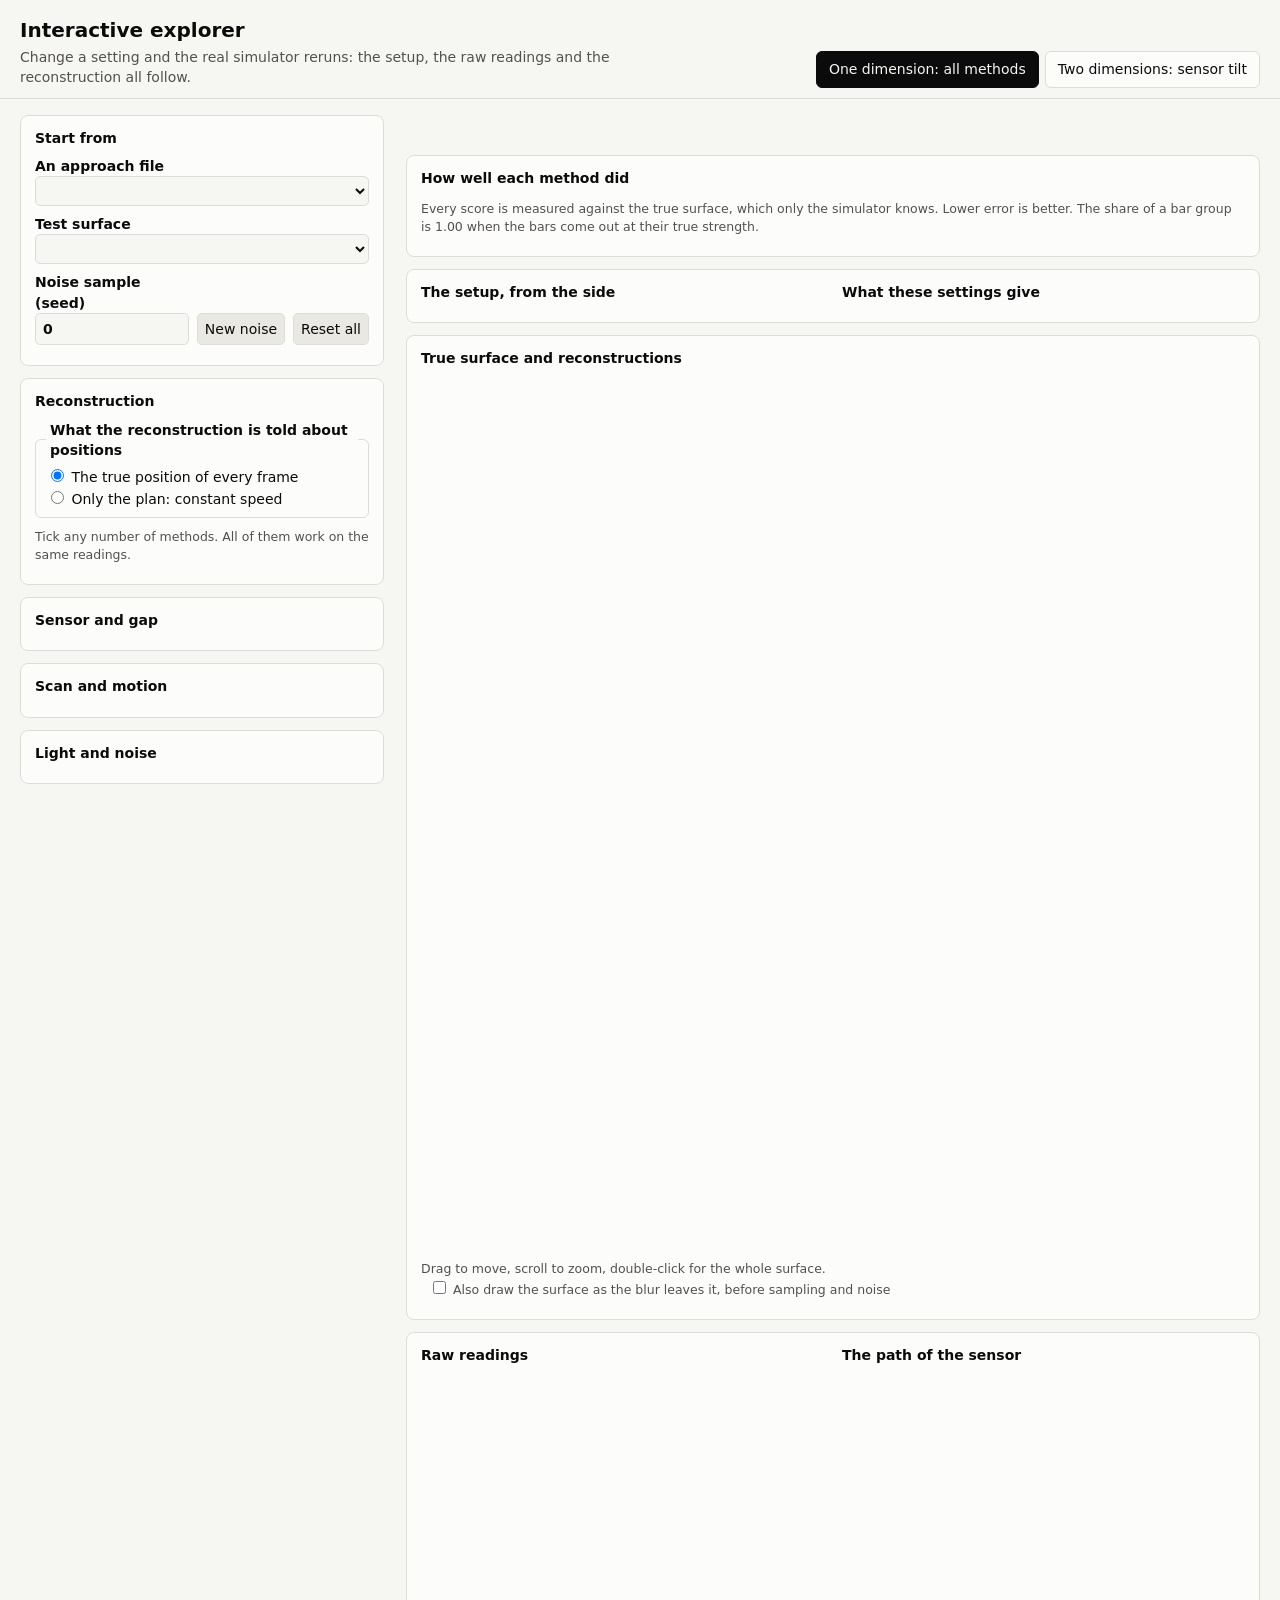
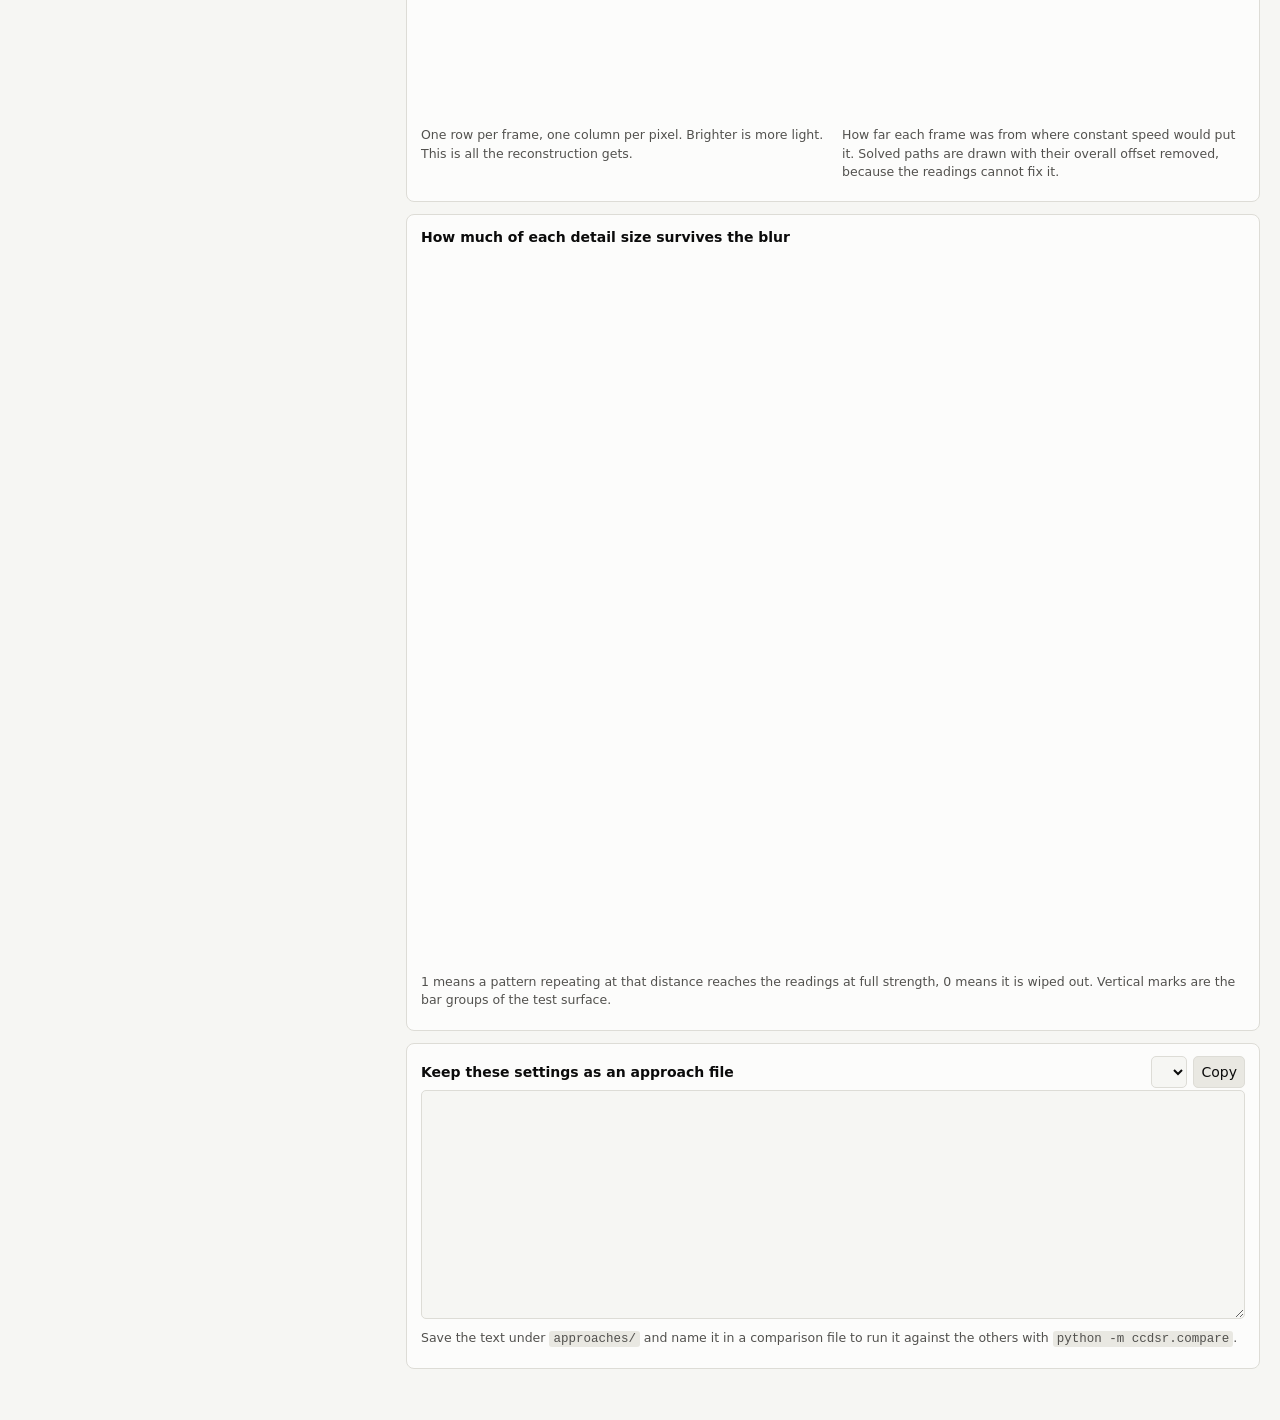
==== ccdsr/gui_static/index.html @ 66d2125e "Interactive explorer: a page that reruns the real simulator on every change python -m ccdsr.gui serv" ====
<!doctype html>
<html lang="en">
<head>
<meta charset="utf-8">
<meta name="viewport" content="width=device-width, initial-scale=1">
<title>Interactive explorer: scanning sensor simulator</title>
<link rel="stylesheet" href="style.css">
</head>
<body>
<header>
  <div>
    <h1>Interactive explorer</h1>
    <p class="sub">Change a setting and the real simulator reruns: the setup, the raw readings and the reconstruction all follow.</p>
  </div>
  <nav role="tablist">
    <button role="tab" id="tab-1d" aria-selected="true">One dimension: all methods</button>
    <button role="tab" id="tab-2d" aria-selected="false">Two dimensions: sensor tilt</button>
  </nav>
</header>

<main id="view-1d">
  <aside class="controls" aria-label="Settings">
    <section>
      <h2>Start from</h2>
      <label class="row">An approach file
        <select id="preset"></select>
      </label>
      <p class="help" id="preset-help"></p>
      <label class="row">Test surface
        <select id="scene"></select>
      </label>
      <div class="row split">
        <label>Noise sample (seed) <input type="number" id="seed" min="0" step="1" value="0"></label>
        <button id="reseed" type="button">New noise</button>
        <button id="reset" type="button">Reset all</button>
      </div>
    </section>
    <section>
      <h2>Reconstruction</h2>
      <fieldset>
        <legend>What the reconstruction is told about positions</legend>
        <label><input type="radio" name="positions" value="known" checked> The true position of every frame</label>
        <label><input type="radio" name="positions" value="unknown"> Only the plan: constant speed</label>
      </fieldset>
      <p class="help">Tick any number of methods. All of them work on the same readings.</p>
      <div id="methods"></div>
    </section>
    <section><h2>Sensor and gap</h2><div id="group-optics"></div></section>
    <section><h2>Scan and motion</h2><div id="group-scan"></div></section>
    <section><h2>Light and noise</h2><div id="group-noise"></div></section>
  </aside>

  <div class="results">
    <div id="status" class="status" role="status"></div>
    <section class="card">
      <h2>How well each method did</h2>
      <div class="scroll"><table id="scores"></table></div>
      <p class="help">Every score is measured against the true surface, which only the simulator knows. Lower error is better. The share of a bar group is 1.00 when the bars come out at their true strength.</p>
    </section>
    <section class="card two">
      <div>
        <h2>The setup, from the side</h2>
        <div id="setup"></div>
      </div>
      <div>
        <h2>What these settings give</h2>
        <table id="facts" class="facts"></table>
      </div>
    </section>
    <section class="card">
      <div class="head">
        <h2>True surface and reconstructions</h2>
        <div class="tools" id="zooms"></div>
      </div>
      <canvas id="plot-surface" height="320"></canvas>
      <p class="help">Drag to move, scroll to zoom, double-click for the whole surface.
        <label class="inline"><input type="checkbox" id="show-seen"> Also draw the surface as the blur leaves it, before sampling and noise</label></p>
    </section>
    <section class="card two">
      <div>
        <h2>Raw readings</h2>
        <canvas id="plot-readings" height="260"></canvas>
        <p class="help">One row per frame, one column per pixel. Brighter is more light. This is all the reconstruction gets.</p>
      </div>
      <div>
        <h2>The path of the sensor</h2>
        <canvas id="plot-path" height="260"></canvas>
        <p class="help">How far each frame was from where constant speed would put it. Solved paths are drawn with their overall offset removed, because the readings cannot fix it.</p>
      </div>
    </section>
    <section class="card">
      <h2>How much of each detail size survives the blur</h2>
      <canvas id="plot-blur" height="260"></canvas>
      <p class="help">1 means a pattern repeating at that distance reaches the readings at full strength, 0 means it is wiped out. Vertical marks are the bar groups of the test surface.</p>
    </section>
    <section class="card">
      <div class="head">
        <h2>Keep these settings as an approach file</h2>
        <div class="tools"><select id="file-method"></select><button id="copy" type="button">Copy</button></div>
      </div>
      <textarea id="file" readonly rows="12" spellcheck="false"></textarea>
      <p class="help">Save the text under <code>approaches/</code> and name it in a comparison file to run it against the others with <code>python -m ccdsr.compare</code>.</p>
    </section>
  </div>
</main>

<main id="view-2d" hidden>
  <aside class="controls" aria-label="Settings in two dimensions">
    <section>
      <h2>Two dimensions</h2>
      <p class="help">A small square sensor is scanned over a picture of line groups. The top row of groups varies along the scan, the bottom row across it. Without tilt every row of pixels retraces the same lines, and detail across the scan is lost.</p>
      <label class="row">Method <select id="method-2d"></select></label>
      <div class="row split">
        <label>Noise sample (seed) <input type="number" id="seed-2d" min="0" step="1" value="0"></label>
        <button id="reset-2d" type="button">Reset all</button>
      </div>
    </section>
    <section><h2>Settings</h2><div id="group-2d"></div></section>
  </aside>
  <div class="results">
    <div id="status-2d" class="status" role="status"></div>
    <section class="card two">
      <div>
        <h2>The sensor from above</h2>
        <div id="footprint"></div>
      </div>
      <div>
        <h2>How well it did</h2>
        <table id="facts-2d" class="facts"></table>
        <div class="scroll"><table id="groups-2d"></table></div>
      </div>
    </section>
    <section class="card">
      <h2>True picture</h2>
      <canvas id="img-truth" class="img"></canvas>
      <h2>Reconstruction</h2>
      <canvas id="img-estimate" class="img"></canvas>
      <p class="help">Both pictures are 35.8 µm wide and 17.9 µm high and use the same grey scale. The scan runs left to right.</p>
    </section>
    <section class="card">
      <h2>One raw frame</h2>
      <canvas id="img-frame" class="img small"></canvas>
      <p class="help">What the sensor recorded half way through the scan, one square per pixel.</p>
    </section>
  </div>
</main>
<script src="app.js"></script>
</body>
</html>
---- ccdsr/gui_static/style.css ----
:root {
  --bg: #f6f6f3; --panel: #fcfcfb; --line: #dddcd6; --fg: #0b0b0b; --fg2: #52514e; --accent: #2a78d6;
  --grid: #e6e5df; --pill: #e9e8e2; --bad: #b3261e; --badbg: #fbe9e7;
  --m0: #2a78d6; --m1: #eb6834; --m2: #1baf7a; --m3: #8a5cd6; --m4: #d6457f; --m5: #a47a00;
  --c-gap: #2a78d6; --c-pixel: #eb6834; --c-motion: #1baf7a;
  --font: "Inter", "Segoe UI", system-ui, sans-serif;
  --mono: "IBM Plex Mono", ui-monospace, "SF Mono", Menlo, Consolas, monospace;
}
@media (prefers-color-scheme: dark) {
  :root {
    --bg: #121211; --panel: #1a1a19; --line: #34332f; --fg: #f0efec; --fg2: #c3c2b7; --accent: #5b9df0;
    --grid: #2a2a27; --pill: #2c2b28; --bad: #ff8a80; --badbg: #3a1c1a;
    --m0: #5b9df0; --m1: #f08a5d; --m2: #3fcf9a; --m3: #a98bea; --m4: #ec6fa0; --m5: #d6ad2f;
    --c-gap: #5b9df0; --c-pixel: #f08a5d; --c-motion: #3fcf9a;
    color-scheme: dark;
  }
}
* { box-sizing: border-box; }
body { margin: 0; background: var(--bg); color: var(--fg); font: 14px/1.45 var(--font); }
header { display: flex; flex-wrap: wrap; gap: 12px 24px; align-items: end; justify-content: space-between;
  padding: 16px 20px 10px; border-bottom: 1px solid var(--line); }
h1 { margin: 0; font-size: 20px; }
h2 { margin: 0 0 8px; font-size: 14px; font-weight: 650; }
.sub { margin: 2px 0 0; color: var(--fg2); max-width: 70ch; }
nav { display: flex; gap: 6px; flex-wrap: wrap; }
nav button { border: 1px solid var(--line); background: var(--panel); color: var(--fg); padding: 7px 12px;
  border-radius: 6px; font: inherit; cursor: pointer; }
nav button[aria-selected="true"] { background: var(--fg); color: var(--bg); border-color: var(--fg); }
main { display: grid; grid-template-columns: 370px minmax(0, 1fr); gap: 16px; padding: 16px 20px 40px;
  max-width: 1500px; margin: 0 auto; }
main[hidden] { display: none; }
.controls { position: sticky; top: 0; align-self: start; max-height: 100vh; overflow-y: auto; padding-right: 6px; }
.controls section, .card { background: var(--panel); border: 1px solid var(--line); border-radius: 8px;
  padding: 12px 14px; margin-bottom: 12px; }
.results { min-width: 0; }
.card.two { display: grid; grid-template-columns: repeat(auto-fit, minmax(300px, 1fr)); gap: 18px; }
.card.two > div { min-width: 0; }
.head { display: flex; justify-content: space-between; align-items: baseline; gap: 10px; flex-wrap: wrap; }
.tools { display: flex; gap: 6px; flex-wrap: wrap; }
.help { color: var(--fg2); font-size: 12.5px; margin: 4px 0 8px; }
.row { display: block; margin: 0 0 8px; font-weight: 550; }
.row.split { display: flex; gap: 8px; align-items: end; font-weight: 400; }
.row.split label { flex: 1; font-weight: 550; }
select, input[type="number"], input[type="text"], textarea, button {
  font: inherit; color: var(--fg); background: var(--bg); border: 1px solid var(--line); border-radius: 5px;
  padding: 5px 7px; }
select, .row input, textarea { width: 100%; }
button { cursor: pointer; background: var(--pill); white-space: nowrap; }
button:hover { border-color: var(--fg2); }
button.on { background: var(--fg); color: var(--bg); border-color: var(--fg); }
:focus-visible { outline: 2px solid var(--accent); outline-offset: 1px; }
.ctl { margin: 0 0 12px; }
.ctl .top { display: flex; justify-content: space-between; align-items: baseline; gap: 8px; }
.ctl .name { font-weight: 550; }
.ctl .val { display: flex; align-items: baseline; gap: 5px; color: var(--fg2); font-size: 12.5px; white-space: nowrap; }
.ctl .val input { width: 86px; text-align: right; font-family: var(--mono); font-size: 12.5px; padding: 2px 5px; }
.ctl input[type="range"] { width: 100%; margin: 4px 0 0; accent-color: var(--accent); }
.ctl input[type="text"] { width: 100%; font-family: var(--mono); }
.ctl .help { margin: 2px 0 0; }
.ctl.off { opacity: 0.5; }
fieldset { border: 1px solid var(--line); border-radius: 6px; margin: 0 0 10px; padding: 6px 10px 8px; }
fieldset label, .inline { display: block; }
.inline { display: inline-block; margin-left: 8px; }
legend { font-weight: 550; padding: 0 4px; }
.method { border-top: 1px solid var(--line); padding: 7px 0; }
.method > label { display: flex; align-items: center; gap: 7px; font-weight: 550; }
.chip { display: inline-block; width: 12px; height: 12px; border-radius: 3px; flex: none; }
.method .opts { display: grid; grid-template-columns: 1fr 96px; gap: 4px 8px; margin: 6px 0 0 26px; font-size: 12.5px;
  color: var(--fg2); align-items: center; }
.method .opts input { width: 100%; font-family: var(--mono); font-size: 12.5px; padding: 2px 5px; text-align: right; }
.method .note { margin: 2px 0 0 26px; font-size: 12.5px; color: var(--fg2); }
.status { min-height: 30px; padding: 5px 10px; margin-bottom: 10px; border-radius: 6px; color: var(--fg2);
  font-size: 12.5px; border: 1px solid transparent; }
.status.bad { color: var(--bad); background: var(--badbg); border-color: var(--bad); font-size: 14px; }
table { border-collapse: collapse; width: 100%; font-size: 13px; }
th, td { padding: 5px 8px; border-bottom: 1px solid var(--line); text-align: right; vertical-align: top; }
th { color: var(--fg2); font-weight: 550; font-size: 12.5px; }
th:first-child, td:first-child { text-align: left; }
td.num, .facts td:last-child { font-family: var(--mono); font-variant-numeric: tabular-nums; white-space: nowrap; }
td.err { color: var(--bad); text-align: left; }
td.best { font-weight: 700; }
.facts td:first-child { color: var(--fg2); }
.scroll { overflow-x: auto; }
canvas { display: block; width: 100%; touch-action: none; }
canvas.img { image-rendering: pixelated; border: 1px solid var(--line); margin-bottom: 12px; height: auto; }
canvas.img.small { width: 220px; }
#plot-surface { cursor: grab; }
textarea { font-family: var(--mono); font-size: 12.5px; resize: vertical; }
svg { display: block; width: 100%; height: auto; }
svg text { fill: var(--fg2); font: 11.5px var(--font); }
code { font-family: var(--mono); font-size: 12.5px; background: var(--pill); padding: 1px 4px; border-radius: 3px; }
@media (max-width: 900px) {
  main { grid-template-columns: 1fr; padding: 12px 16px 32px; }
  .controls { position: static; max-height: none; }
}
.tools select { width: auto; }
[hidden] { display: none !important; }
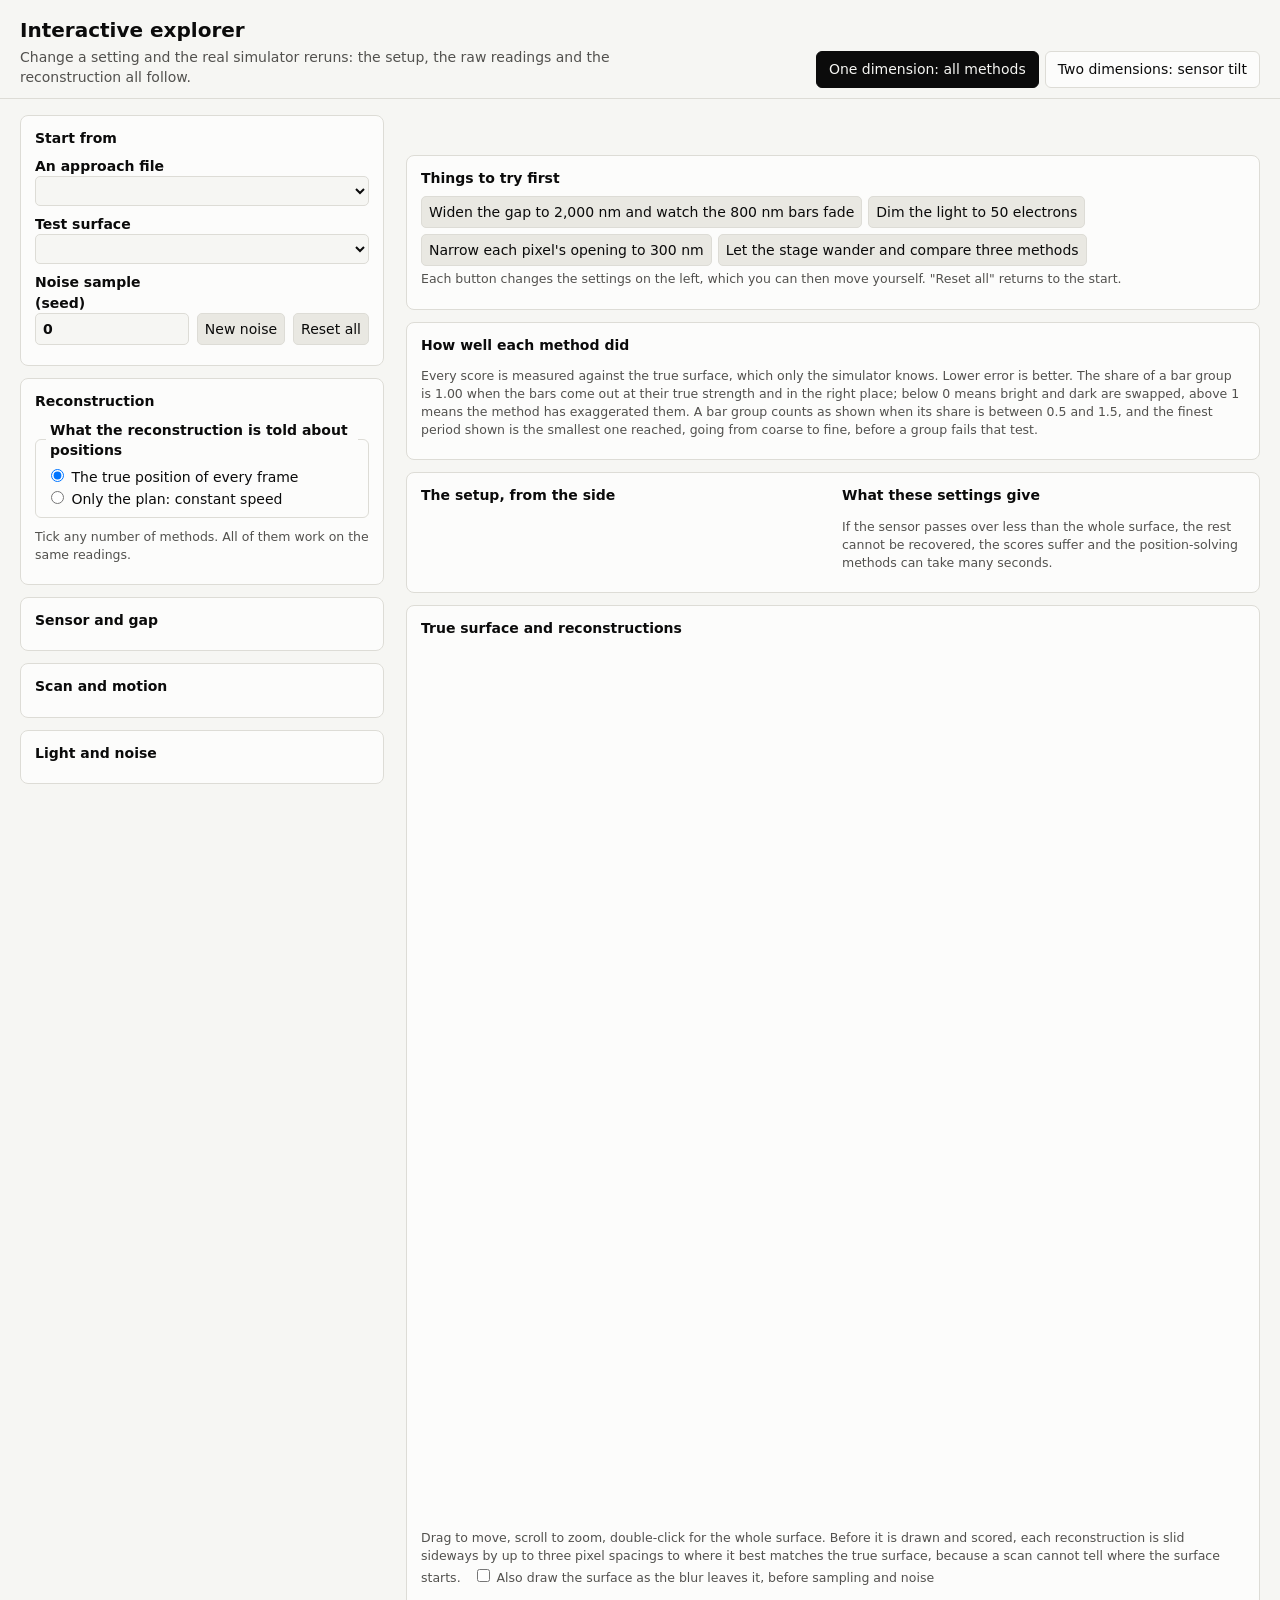
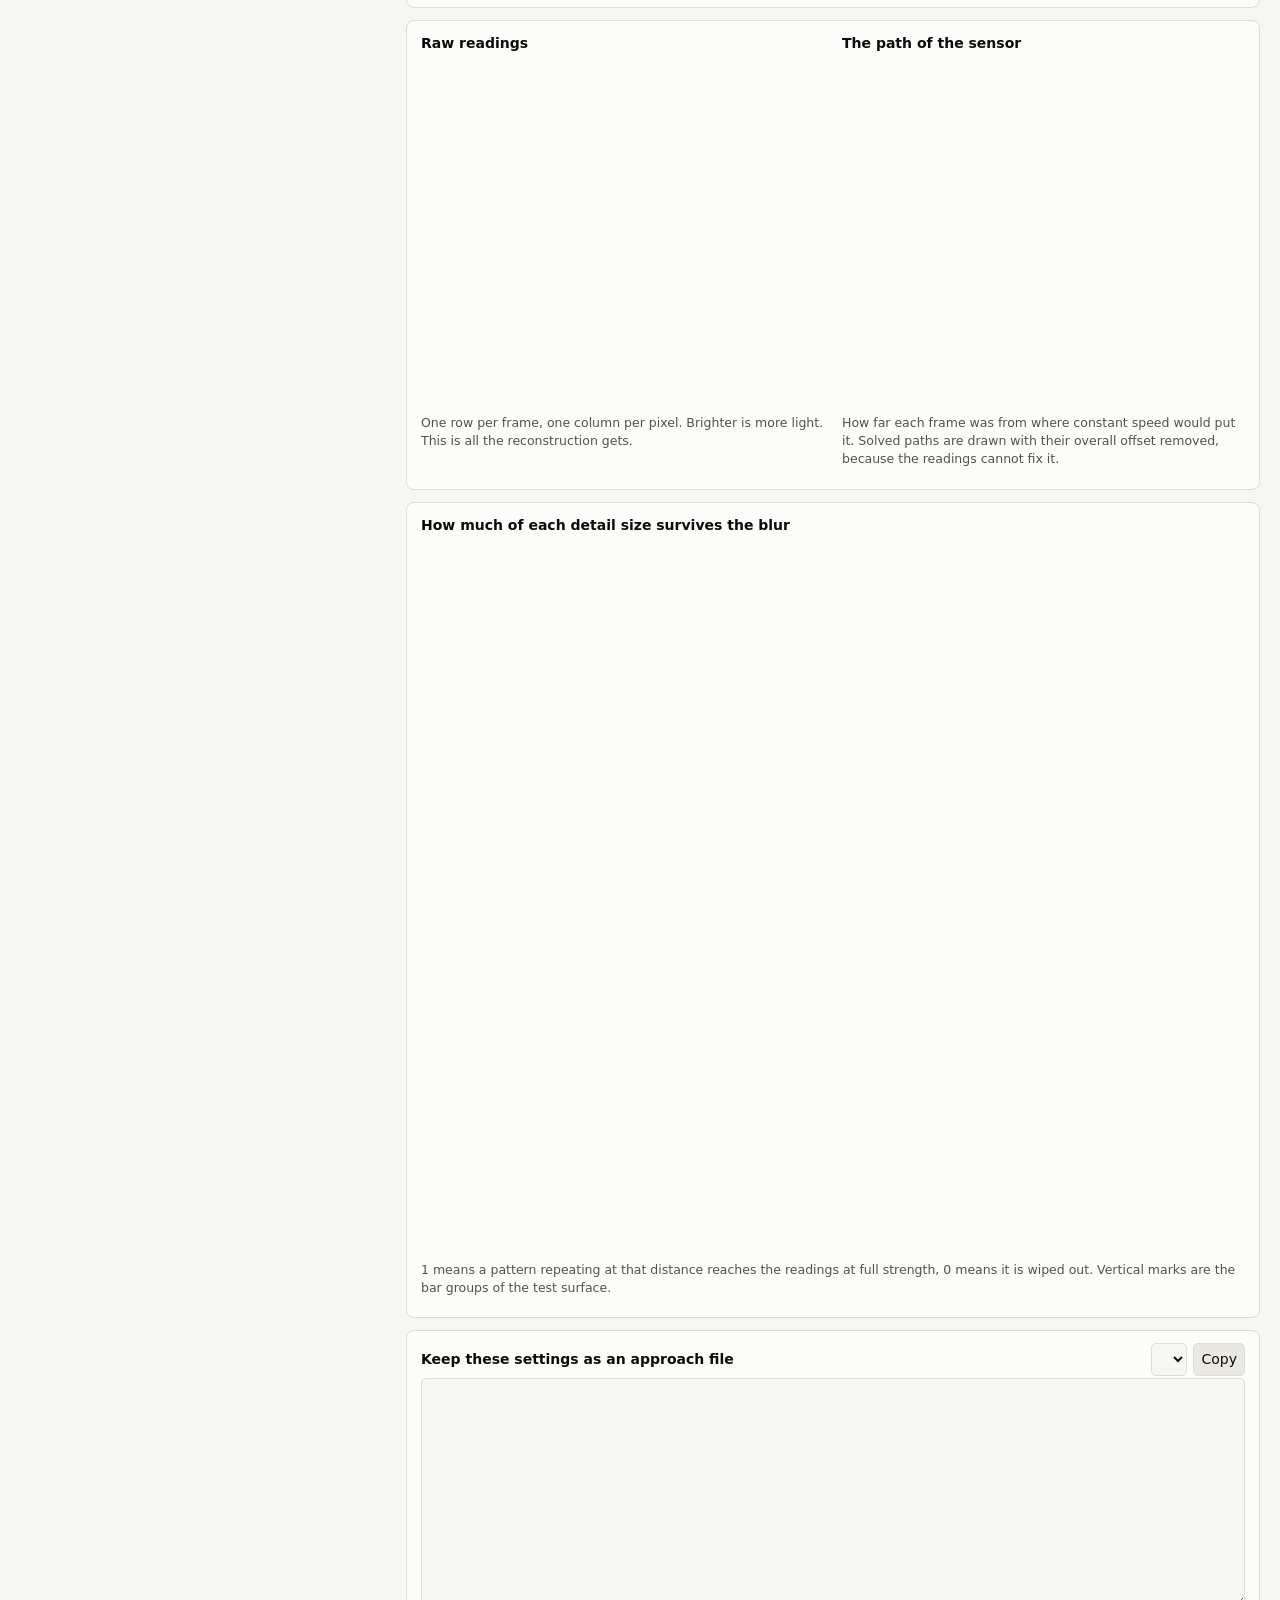
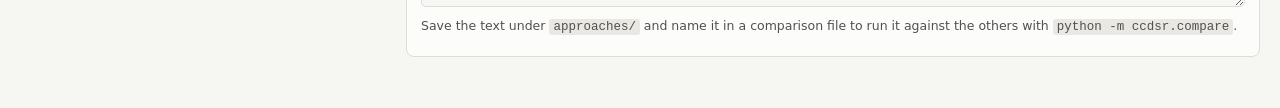
==== commit 7ceb1a65: "Fix findings of the interactive explorer review Real sample spacing shown, unscanned parts of the 2D" ====
--- a/ccdsr/gui_static/index.html
+++ b/ccdsr/gui_static/index.html
@@ -29,6 +29,7 @@
       <label class="row">Test surface
         <select id="scene"></select>
       </label>
+      <p class="help" id="scene-help"></p>
       <div class="row split">
         <label>Noise sample (seed) <input type="number" id="seed" min="0" step="1" value="0"></label>
         <button id="reseed" type="button">New noise</button>
@@ -53,9 +54,19 @@
   <div class="results">
     <div id="status" class="status" role="status"></div>
     <section class="card">
+      <h2>Things to try first</h2>
+      <div class="tools" id="tries">
+        <button type="button" data-set='{"optics.gap_nm": 2000, "zoom": 800}'>Widen the gap to 2,000 nm and watch the 800 nm bars fade</button>
+        <button type="button" data-set='{"noise.full_e": 50, "zoom": 1200}'>Dim the light to 50 electrons</button>
+        <button type="button" data-set='{"optics.aperture_nm": 300, "zoom": 480}'>Narrow each pixel's opening to 300 nm</button>
+        <button type="button" data-set='{"scan.wander_px": 1, "positions": "unknown", "methods": ["least_squares", "least_squares_positions", "two_materials_positions"], "zoom": 800}'>Let the stage wander and compare three methods</button>
+      </div>
+      <p class="help">Each button changes the settings on the left, which you can then move yourself. "Reset all" returns to the start.</p>
+    </section>
+    <section class="card">
       <h2>How well each method did</h2>
       <div class="scroll"><table id="scores"></table></div>
-      <p class="help">Every score is measured against the true surface, which only the simulator knows. Lower error is better. The share of a bar group is 1.00 when the bars come out at their true strength.</p>
+      <p class="help">Every score is measured against the true surface, which only the simulator knows. Lower error is better. The share of a bar group is 1.00 when the bars come out at their true strength and in the right place; below 0 means bright and dark are swapped, above 1 means the method has exaggerated them. A bar group counts as shown when its share is between 0.5 and 1.5, and the finest period shown is the smallest one reached, going from coarse to fine, before a group fails that test.</p>
     </section>
     <section class="card two">
       <div>
@@ -65,6 +76,7 @@
       <div>
         <h2>What these settings give</h2>
         <table id="facts" class="facts"></table>
+        <p class="help">If the sensor passes over less than the whole surface, the rest cannot be recovered, the scores suffer and the position-solving methods can take many seconds.</p>
       </div>
     </section>
     <section class="card">
@@ -73,7 +85,7 @@
         <div class="tools" id="zooms"></div>
       </div>
       <canvas id="plot-surface" height="320"></canvas>
-      <p class="help">Drag to move, scroll to zoom, double-click for the whole surface.
+      <p class="help">Drag to move, scroll to zoom, double-click for the whole surface. Before it is drawn and scored, each reconstruction is slid sideways by up to three pixel spacings to where it best matches the true surface, because a scan cannot tell where the surface starts.
         <label class="inline"><input type="checkbox" id="show-seen"> Also draw the surface as the blur leaves it, before sampling and noise</label></p>
     </section>
     <section class="card two">
@@ -108,7 +120,7 @@
   <aside class="controls" aria-label="Settings in two dimensions">
     <section>
       <h2>Two dimensions</h2>
-      <p class="help">A small square sensor is scanned over a picture of line groups. The top row of groups varies along the scan, the bottom row across it. Without tilt every row of pixels retraces the same lines, and detail across the scan is lost.</p>
+      <p class="help">A small square sensor is scanned over a picture of line groups. The top row of groups varies along the scan, the bottom row across it. Without tilt every row of pixels retraces the same lines, and detail across the scan is lost. On this tab the reconstruction is told the exact position of every frame.</p>
       <label class="row">Method <select id="method-2d"></select></label>
       <div class="row split">
         <label>Noise sample (seed) <input type="number" id="seed-2d" min="0" step="1" value="0"></label>
@@ -127,6 +139,7 @@
       <div>
         <h2>How well it did</h2>
         <table id="facts-2d" class="facts"></table>
+        <p class="help" id="note-2d"></p>
         <div class="scroll"><table id="groups-2d"></table></div>
       </div>
     </section>
@@ -135,7 +148,7 @@
       <canvas id="img-truth" class="img"></canvas>
       <h2>Reconstruction</h2>
       <canvas id="img-estimate" class="img"></canvas>
-      <p class="help">Both pictures are 35.8 µm wide and 17.9 µm high and use the same grey scale. The scan runs left to right.</p>
+      <p class="help">Both pictures are 35.8 µm wide and 17.9 µm high and use the same grey scale. The scan runs left to right. Blue marks parts that no pixel passed over; they are left out of the scores.</p>
     </section>
     <section class="card">
       <h2>One raw frame</h2>
--- a/ccdsr/gui_static/style.css
+++ b/ccdsr/gui_static/style.css
@@ -95,3 +95,7 @@
 }
 .tools select { width: auto; }
 [hidden] { display: none !important; }
+details { margin: 4px 0 0 26px; font-size: 12.5px; color: var(--fg2); }
+details .opts { margin-left: 0; }
+summary { cursor: pointer; }
+#tries button { white-space: normal; text-align: left; }
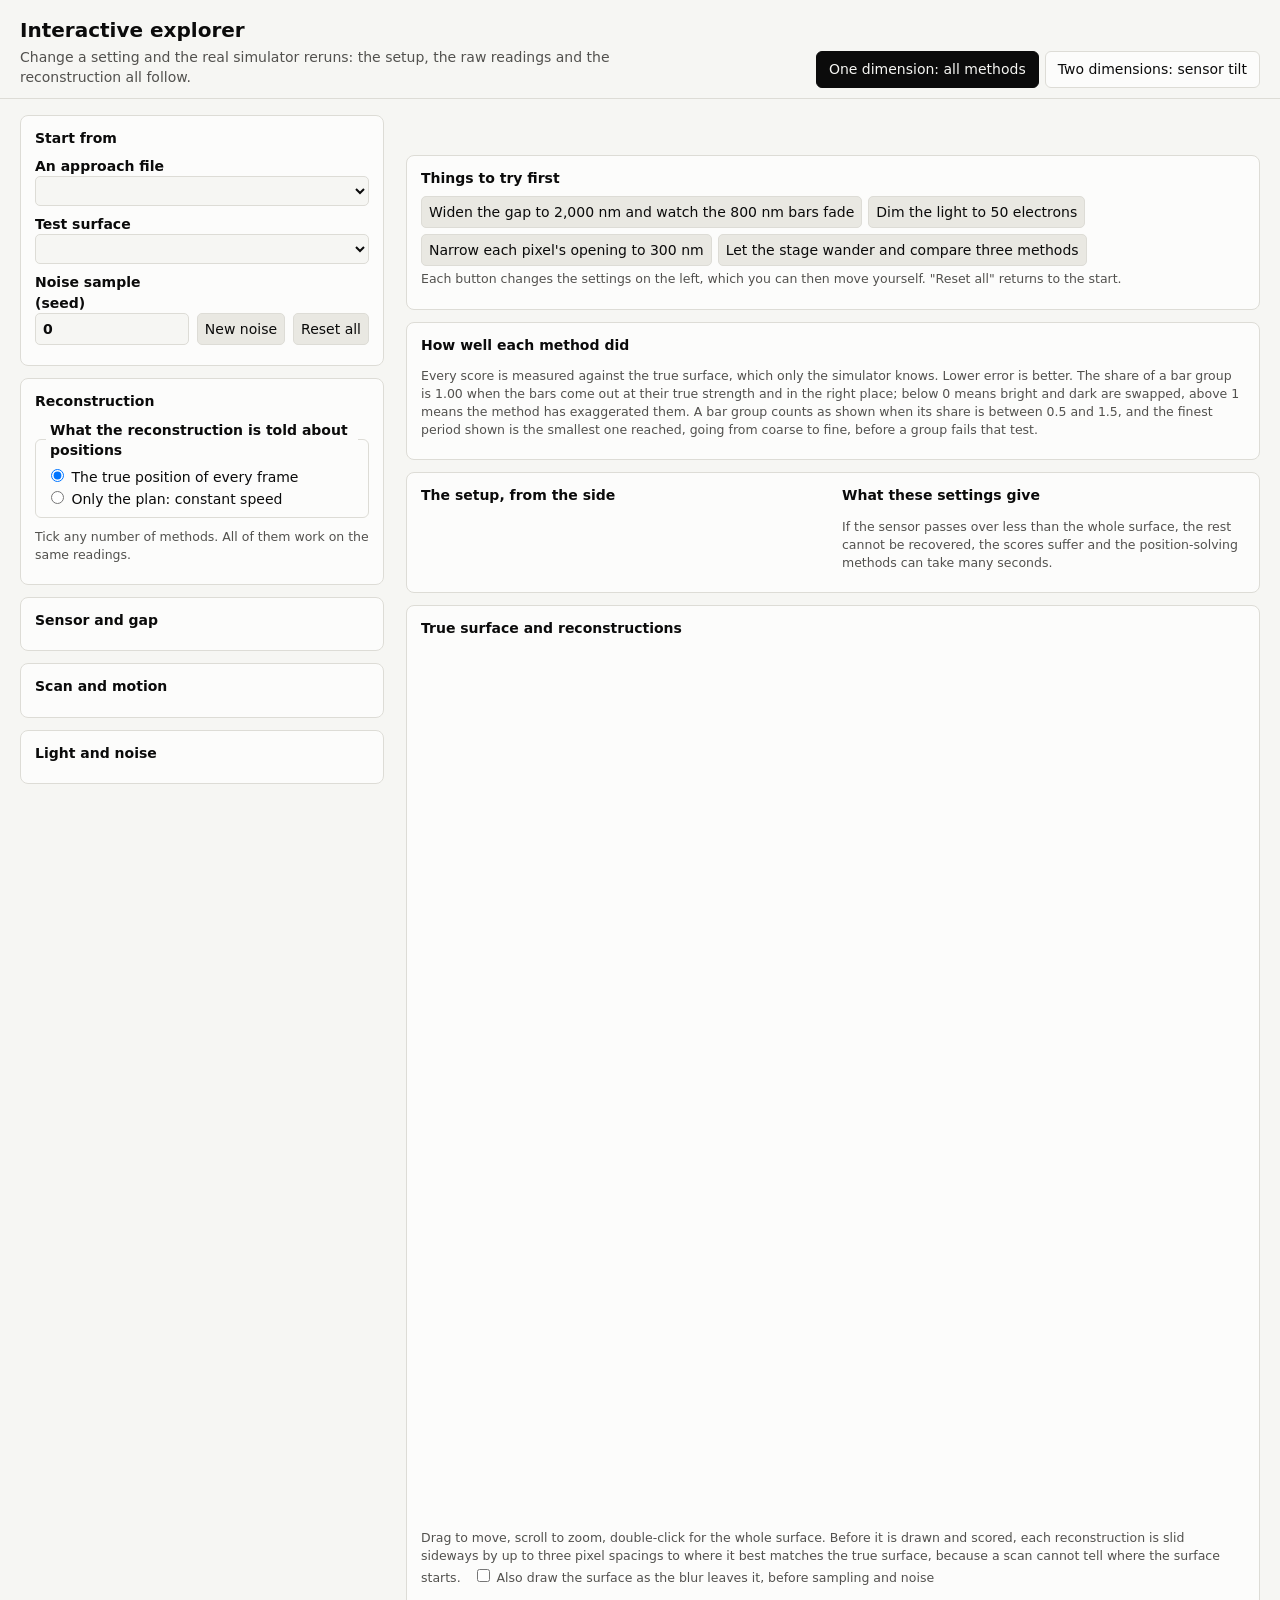
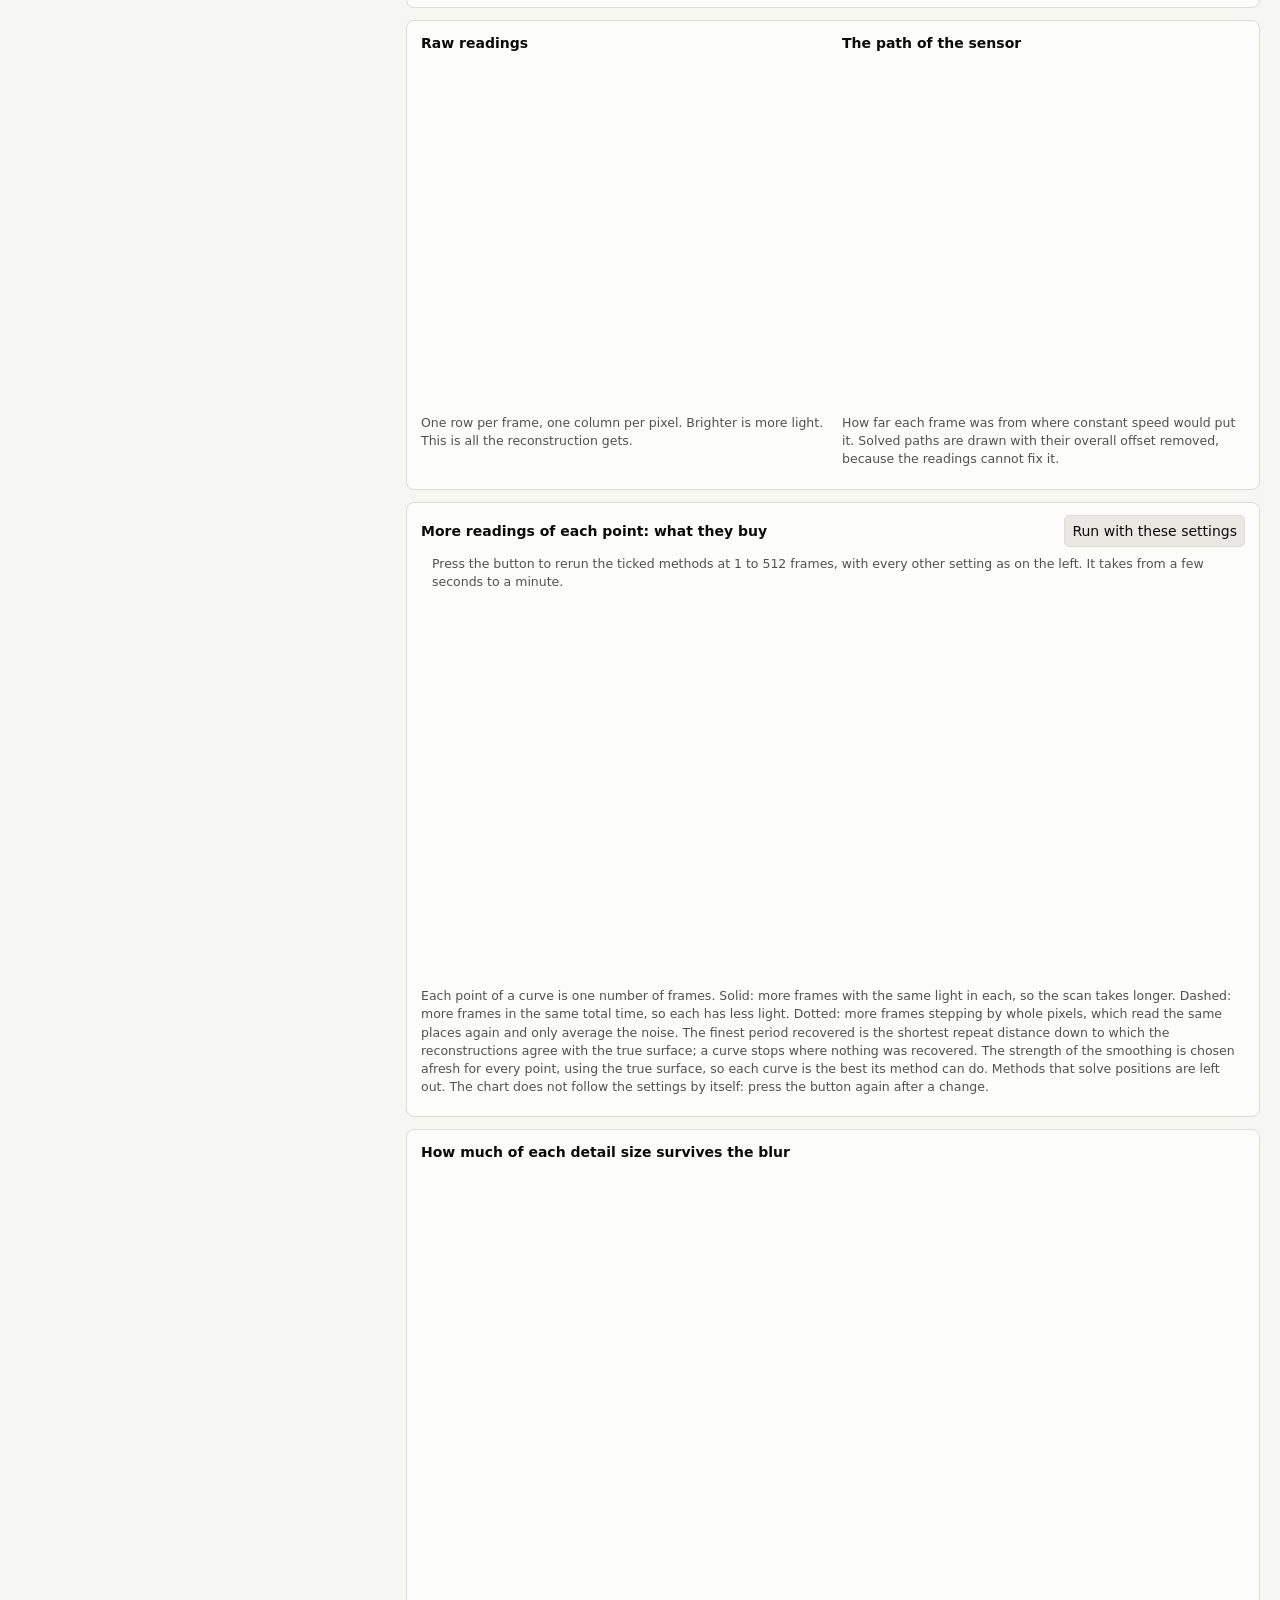
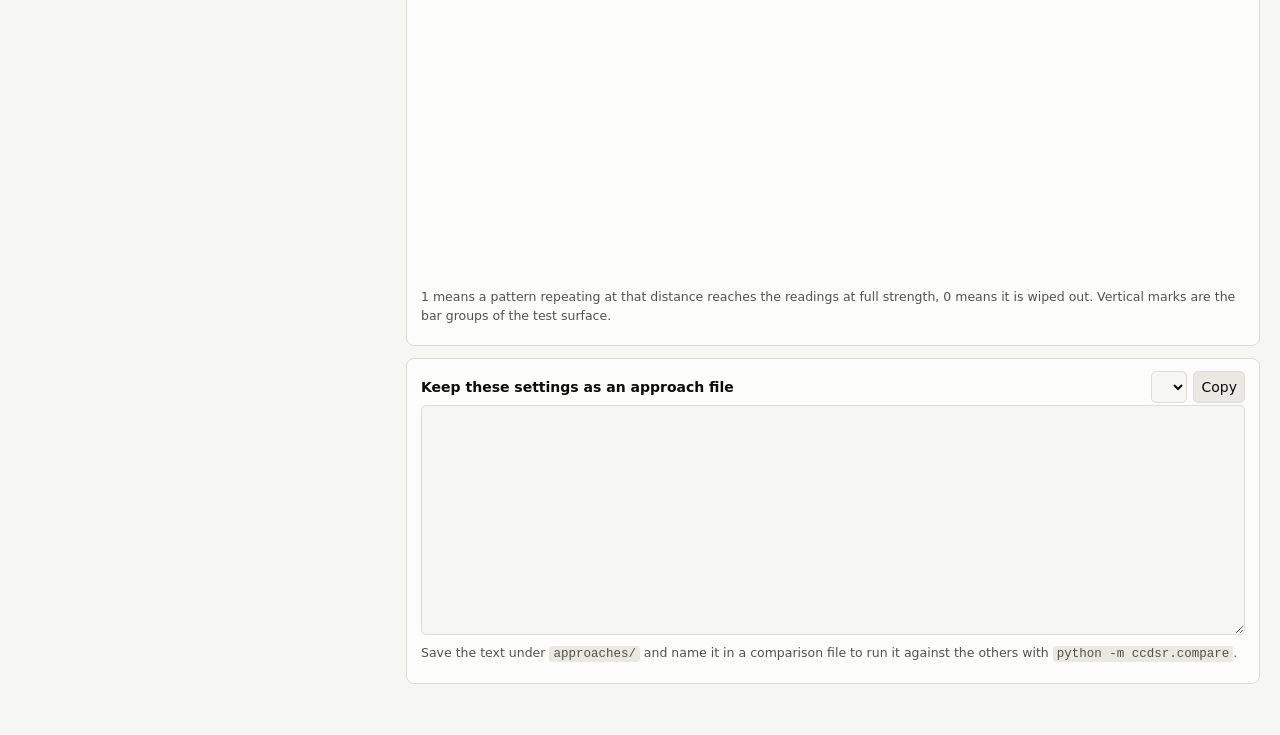
==== commit f85a6ed7: "wip: oversampling sweep, explorer chart, readings per point in comparisons" ====
--- a/ccdsr/gui_static/index.html
+++ b/ccdsr/gui_static/index.html
@@ -101,6 +101,18 @@
       </div>
     </section>
     <section class="card">
+      <div class="head">
+        <h2>More readings of each point: what they buy</h2>
+        <div class="tools"><button id="sweep" type="button">Run with these settings</button></div>
+      </div>
+      <div id="status-sweep" class="status" role="status">Press the button to rerun the ticked methods at 1 to 512 frames, with every other setting as on the left. It takes from a few seconds to a minute.</div>
+      <div class="two">
+        <div><canvas id="plot-sweep-period" height="280"></canvas></div>
+        <div><canvas id="plot-sweep-error" height="280"></canvas></div>
+      </div>
+      <p class="help">Each point of a curve is one number of frames. Solid: more frames with the same light in each, so the scan takes longer. Dashed: more frames in the same total time, so each has less light. Dotted: more frames stepping by whole pixels, which read the same places again and only average the noise. The finest period recovered is the shortest repeat distance down to which the reconstructions agree with the true surface; a curve stops where nothing was recovered. The strength of the smoothing is chosen afresh for every point, using the true surface, so each curve is the best its method can do. Methods that solve positions are left out. The chart does not follow the settings by itself: press the button again after a change.</p>
+    </section>
+    <section class="card">
       <h2>How much of each detail size survives the blur</h2>
       <canvas id="plot-blur" height="260"></canvas>
       <p class="help">1 means a pattern repeating at that distance reaches the readings at full strength, 0 means it is wiped out. Vertical marks are the bar groups of the test surface.</p>
--- a/ccdsr/gui_static/style.css
+++ b/ccdsr/gui_static/style.css
@@ -35,6 +35,8 @@
 .results { min-width: 0; }
 .card.two { display: grid; grid-template-columns: repeat(auto-fit, minmax(300px, 1fr)); gap: 18px; }
 .card.two > div { min-width: 0; }
+.card > .two { display: grid; grid-template-columns: repeat(auto-fit, minmax(300px, 1fr)); gap: 18px; }
+.card > .two > div { min-width: 0; }
 .head { display: flex; justify-content: space-between; align-items: baseline; gap: 10px; flex-wrap: wrap; }
 .tools { display: flex; gap: 6px; flex-wrap: wrap; }
 .help { color: var(--fg2); font-size: 12.5px; margin: 4px 0 8px; }
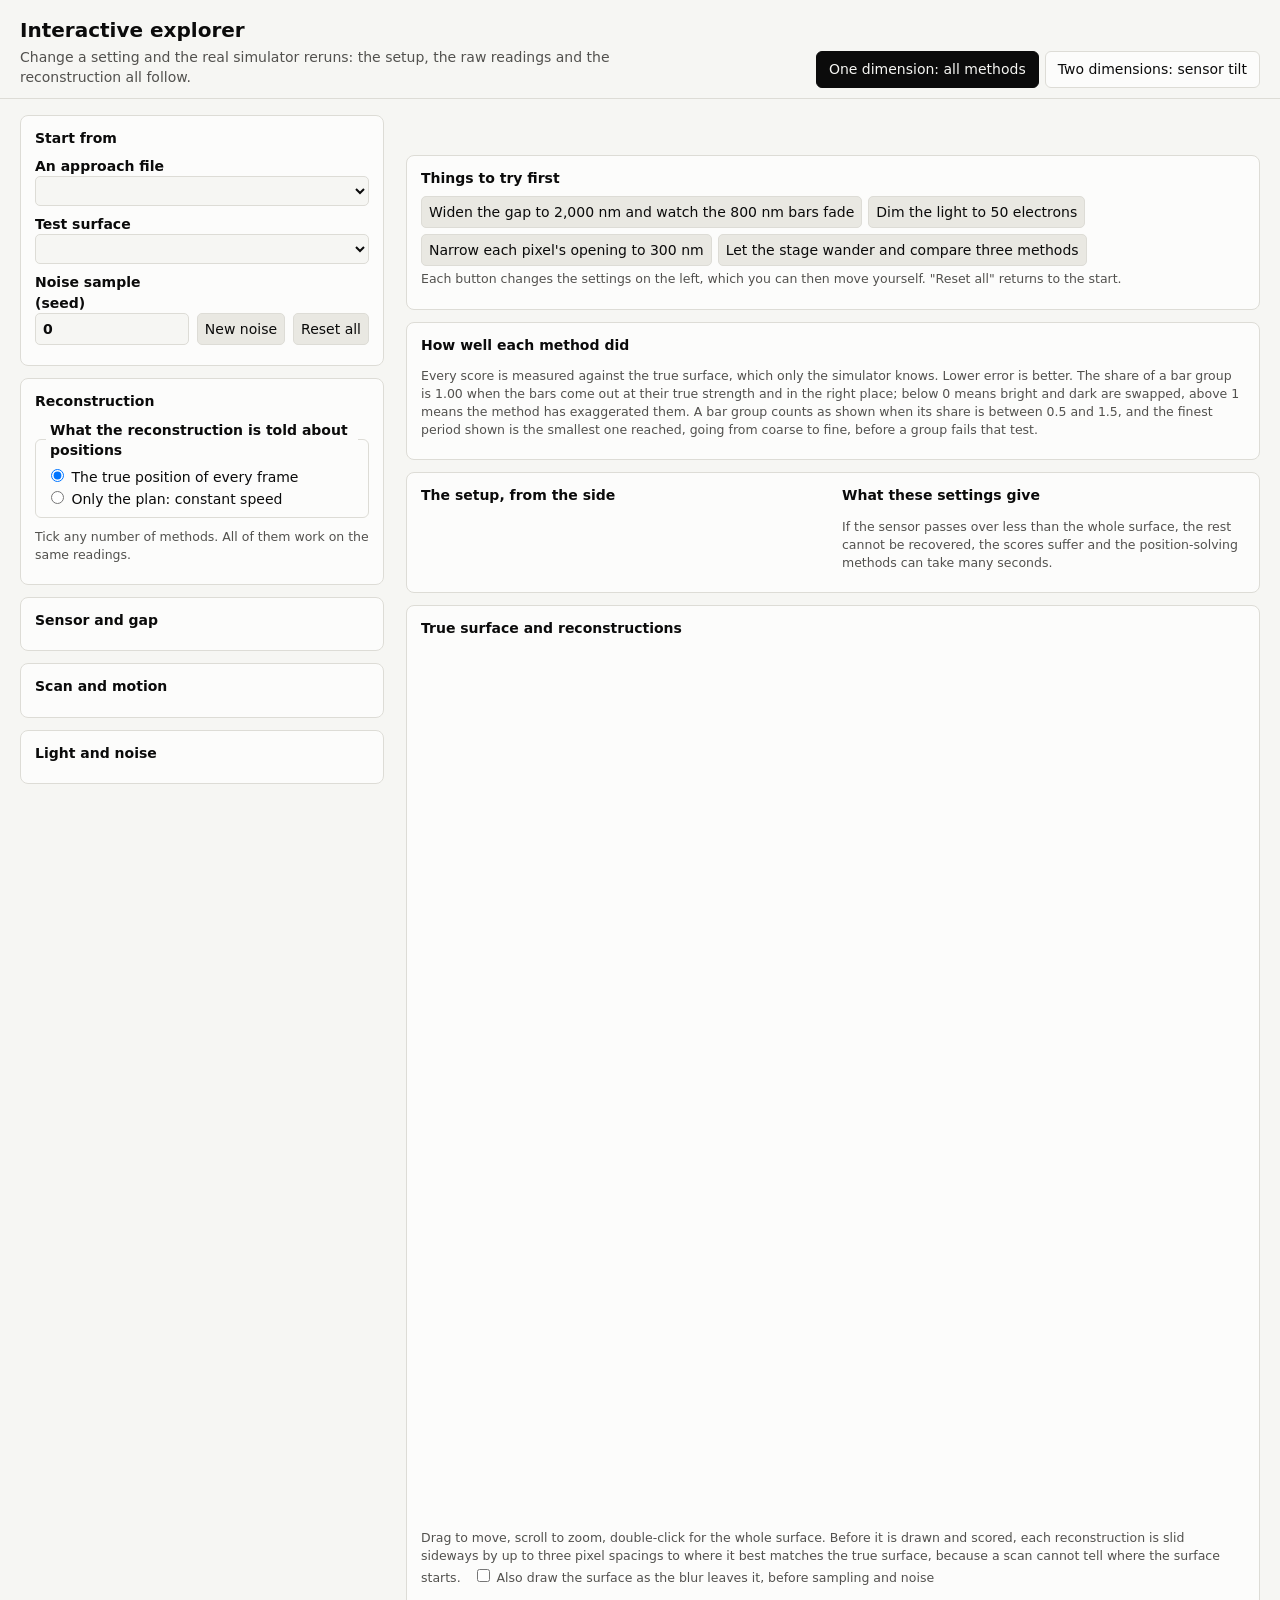
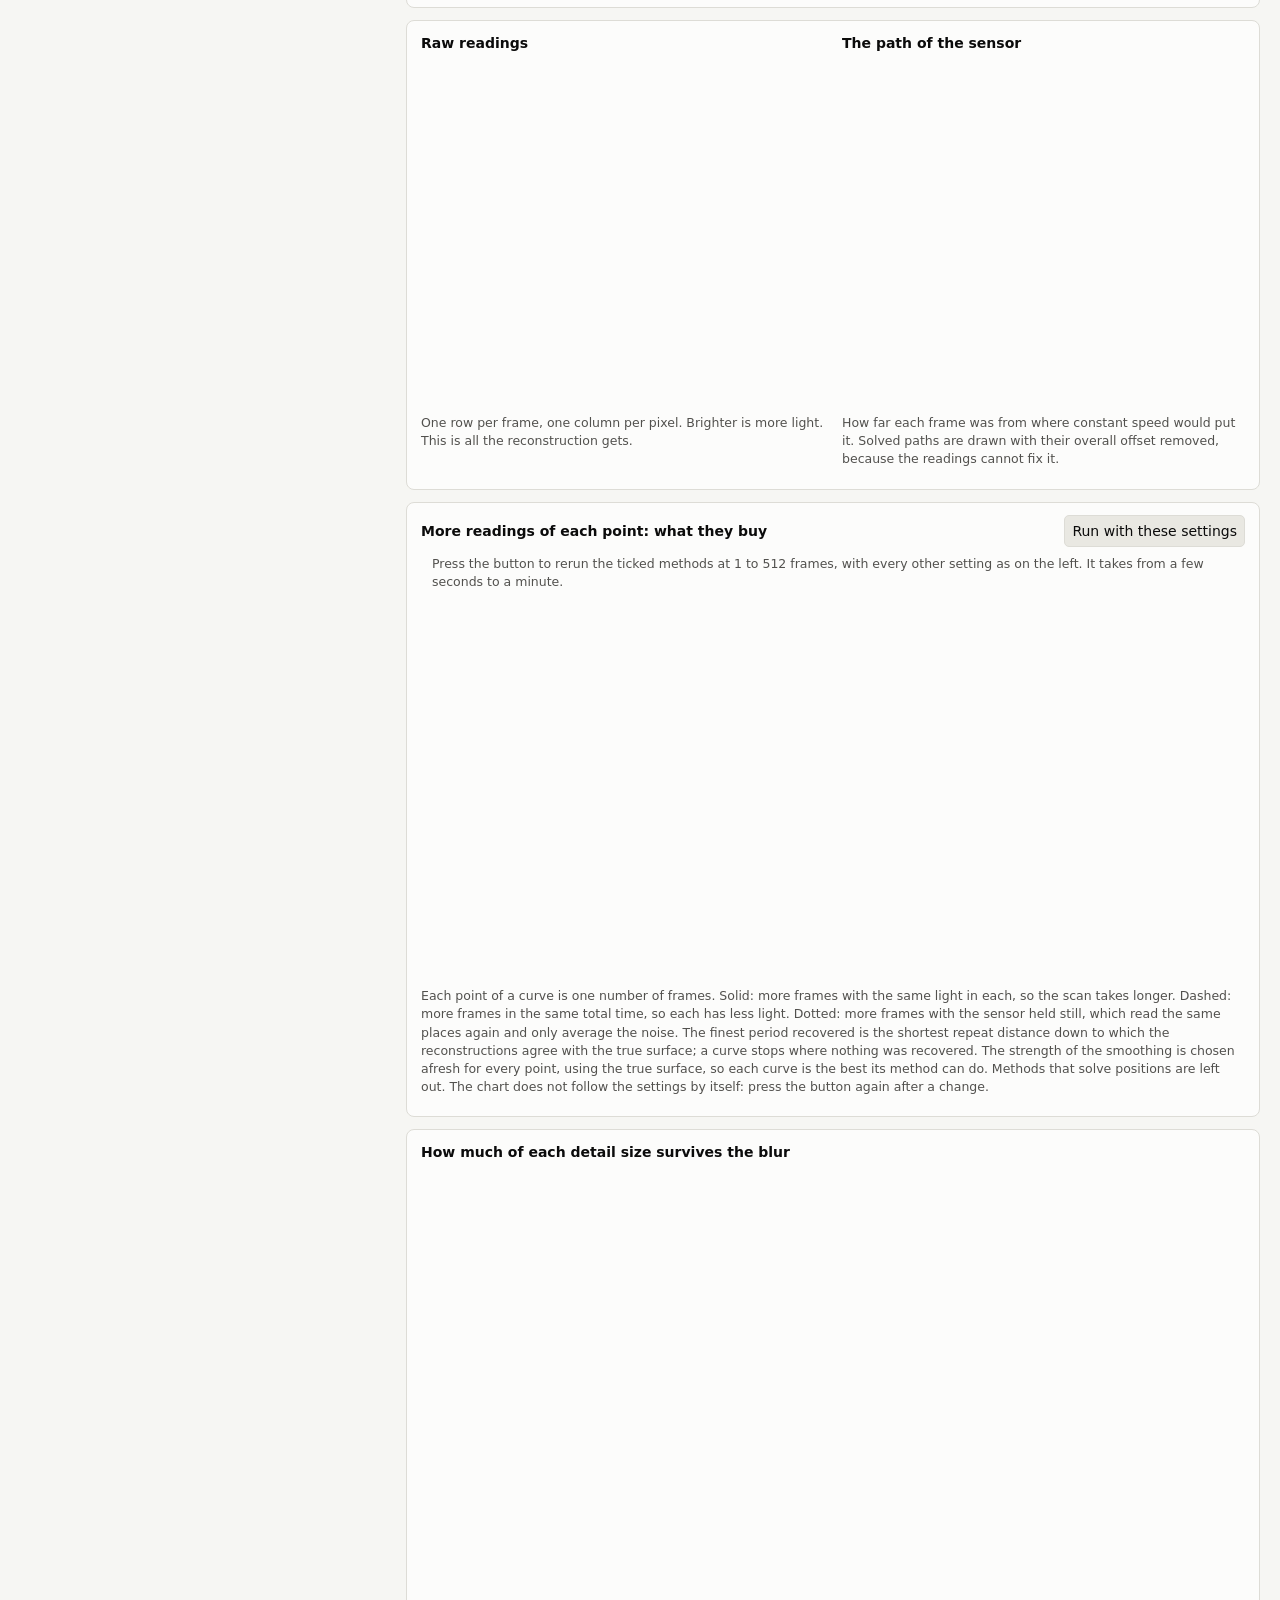
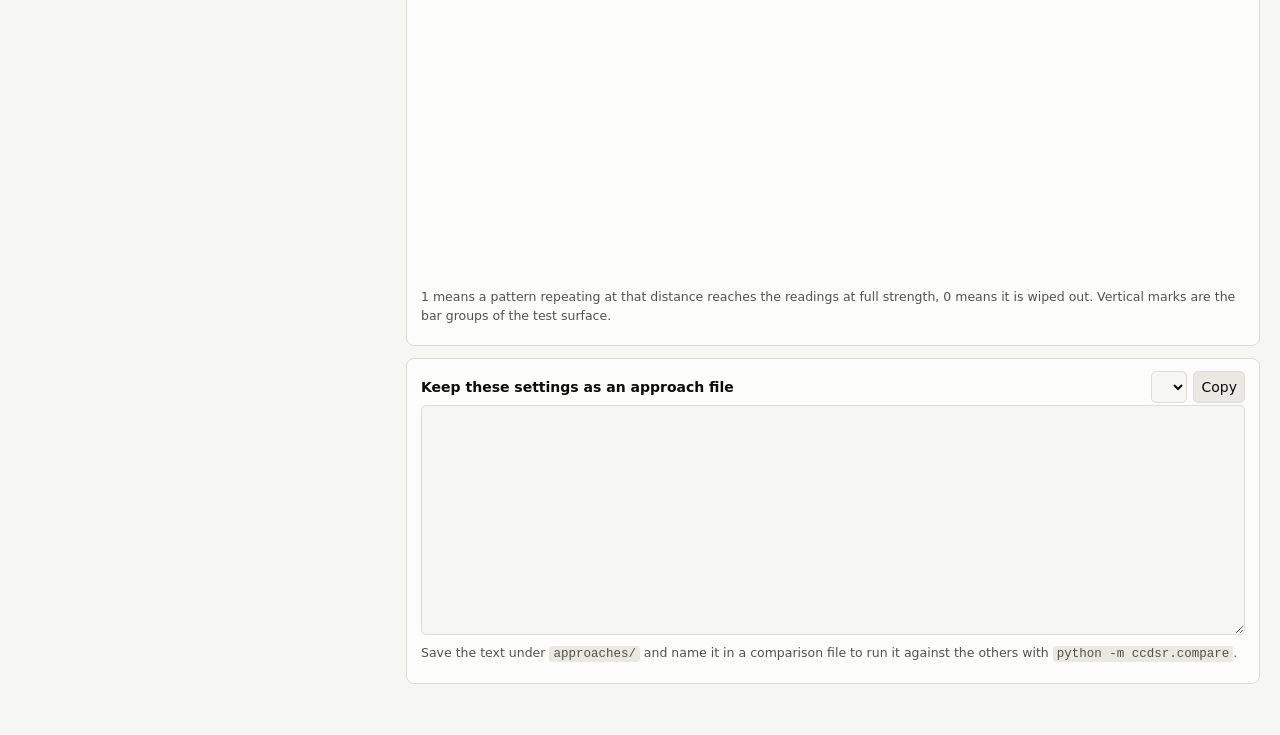
==== commit 4d834193: "Oversampling as a central axis: sweep tool, first study, explorer panel, readings per point in compa" ====
--- a/ccdsr/gui_static/index.html
+++ b/ccdsr/gui_static/index.html
@@ -110,7 +110,7 @@
         <div><canvas id="plot-sweep-period" height="280"></canvas></div>
         <div><canvas id="plot-sweep-error" height="280"></canvas></div>
       </div>
-      <p class="help">Each point of a curve is one number of frames. Solid: more frames with the same light in each, so the scan takes longer. Dashed: more frames in the same total time, so each has less light. Dotted: more frames stepping by whole pixels, which read the same places again and only average the noise. The finest period recovered is the shortest repeat distance down to which the reconstructions agree with the true surface; a curve stops where nothing was recovered. The strength of the smoothing is chosen afresh for every point, using the true surface, so each curve is the best its method can do. Methods that solve positions are left out. The chart does not follow the settings by itself: press the button again after a change.</p>
+      <p class="help">Each point of a curve is one number of frames. Solid: more frames with the same light in each, so the scan takes longer. Dashed: more frames in the same total time, so each has less light. Dotted: more frames with the sensor held still, which read the same places again and only average the noise. The finest period recovered is the shortest repeat distance down to which the reconstructions agree with the true surface; a curve stops where nothing was recovered. The strength of the smoothing is chosen afresh for every point, using the true surface, so each curve is the best its method can do. Methods that solve positions are left out. The chart does not follow the settings by itself: press the button again after a change.</p>
     </section>
     <section class="card">
       <h2>How much of each detail size survives the blur</h2>
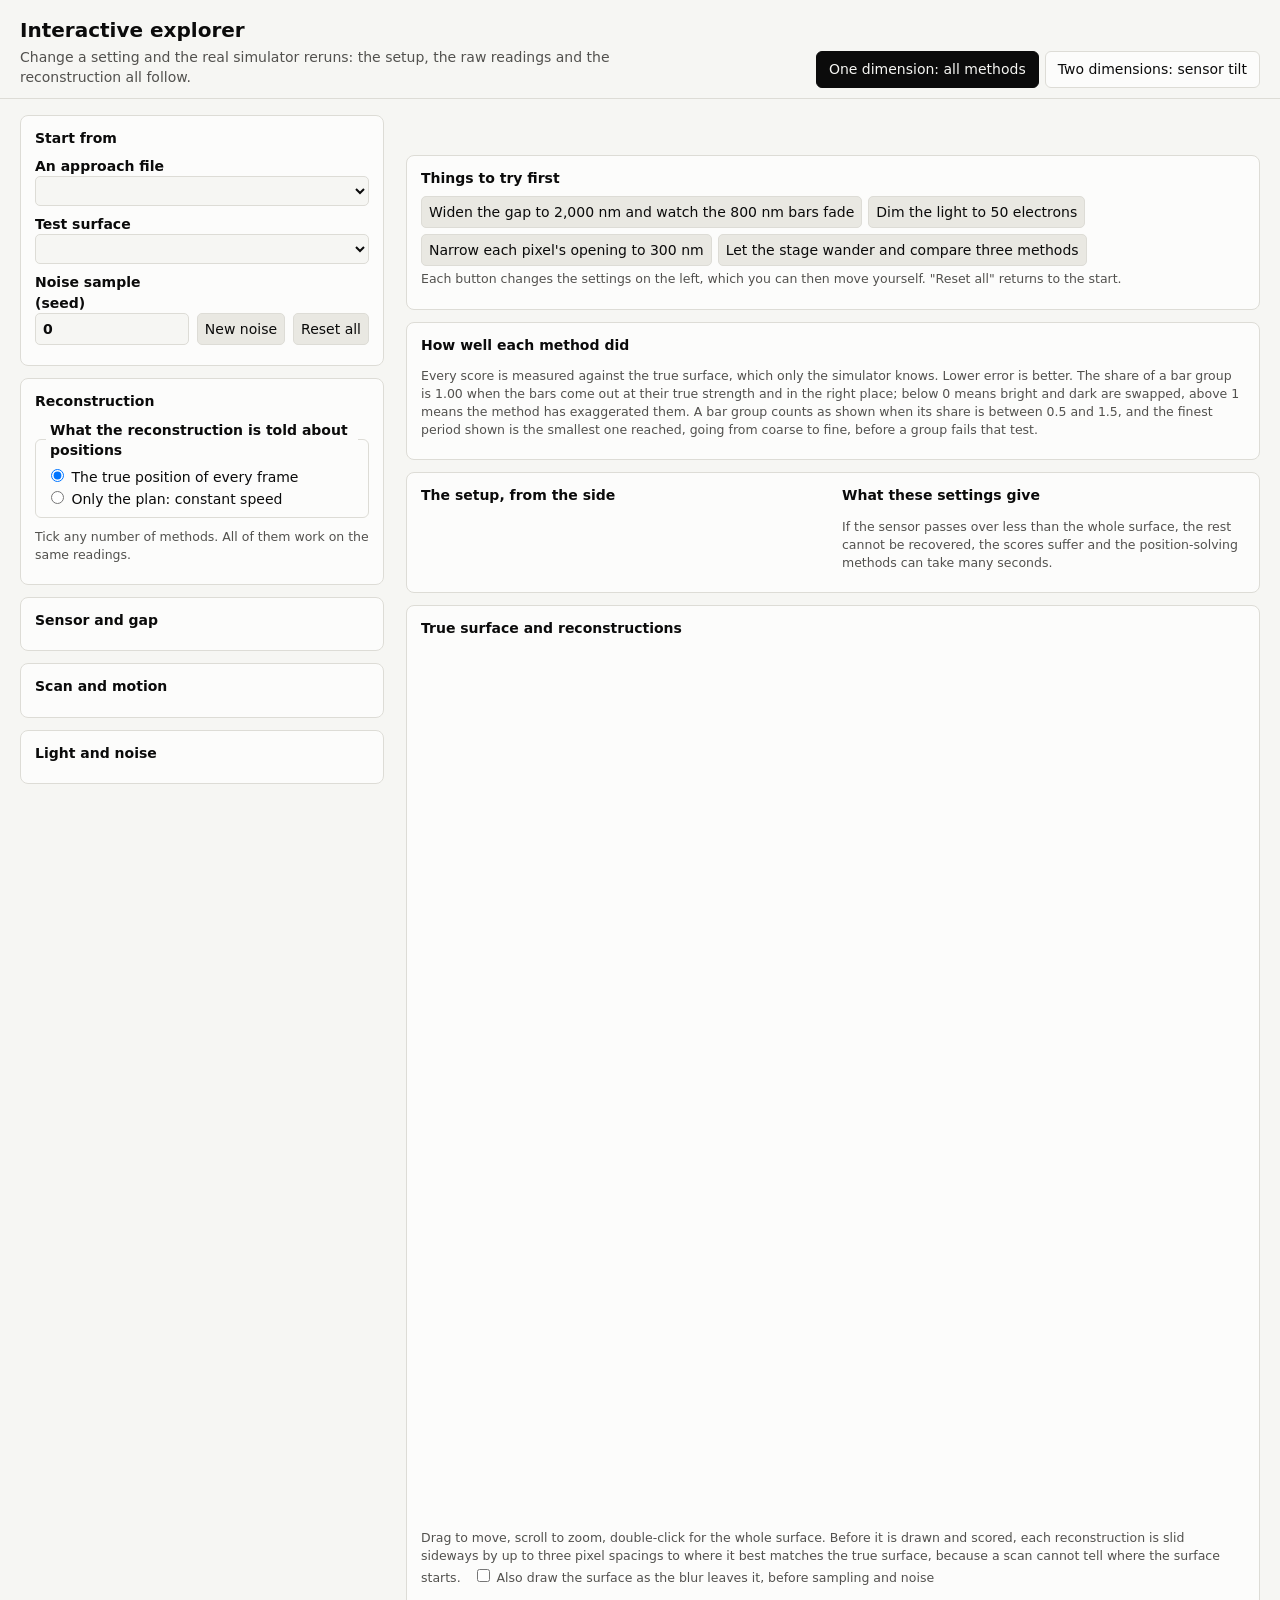
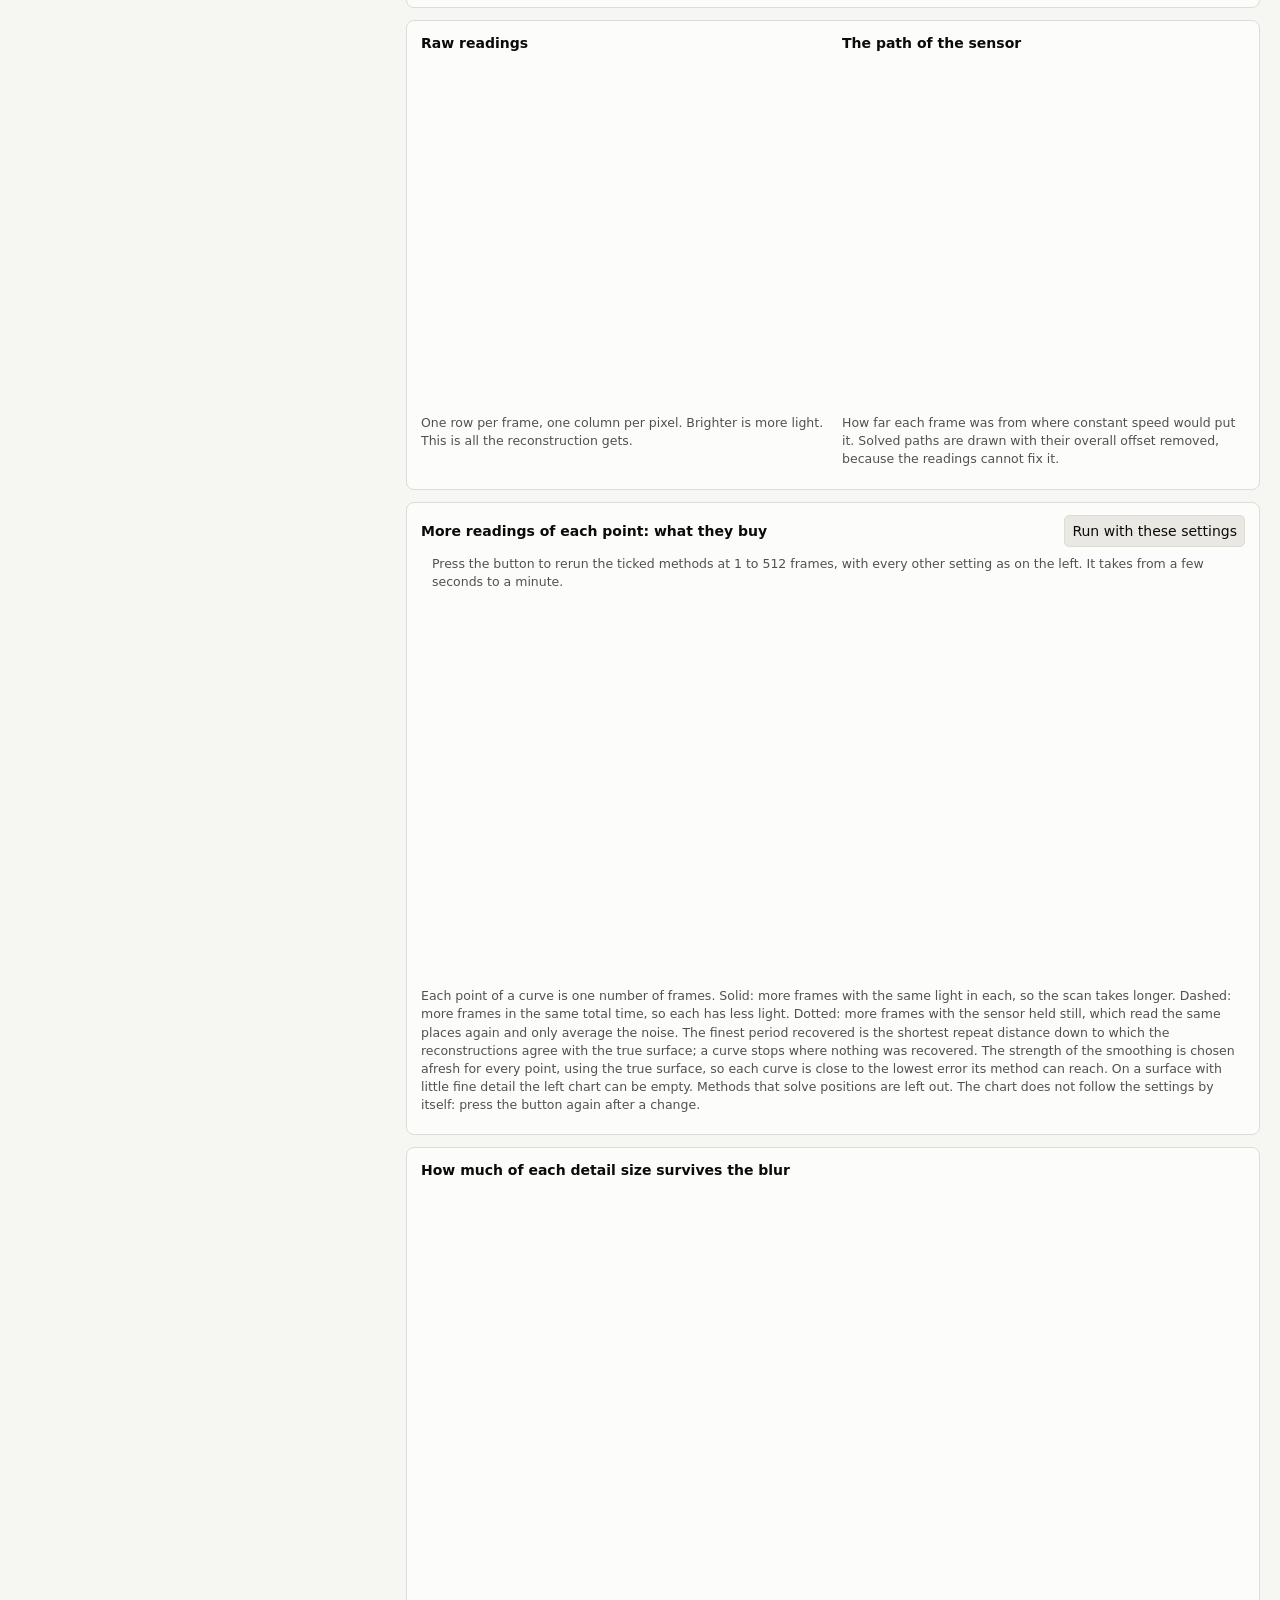
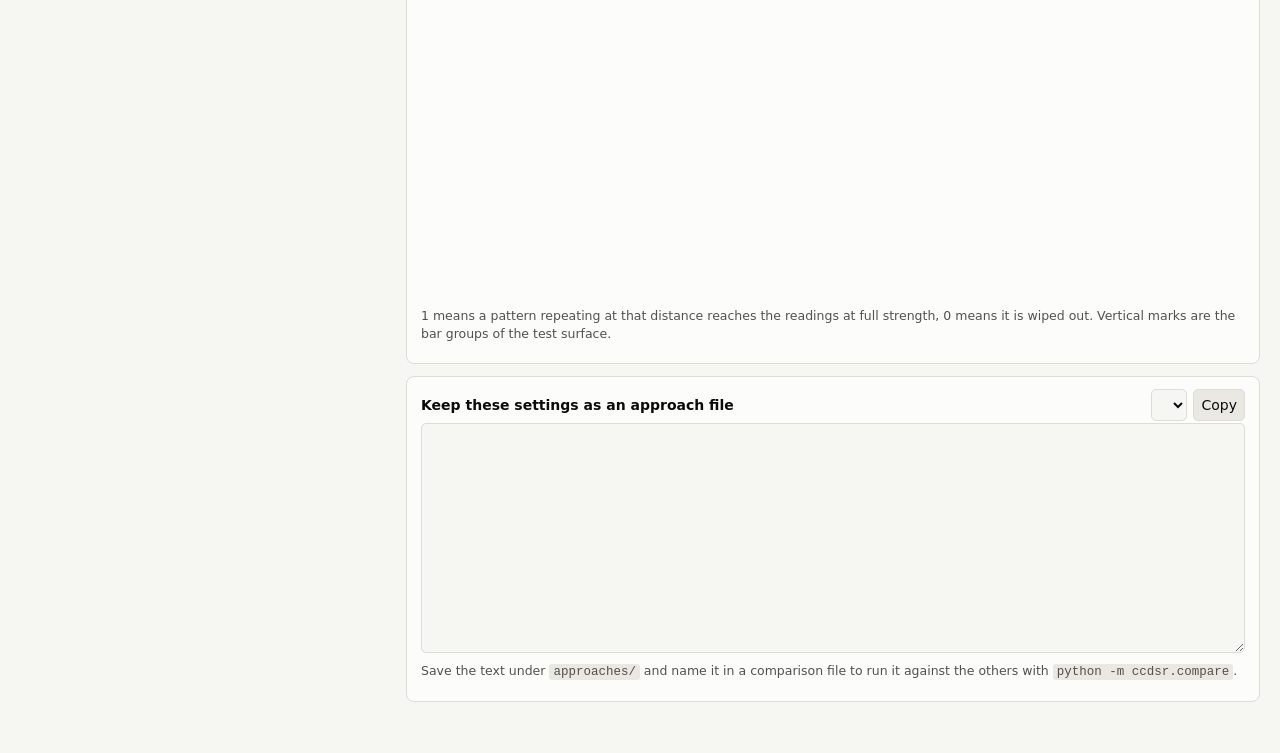
==== commit d63361ff: "Oversampling: apply independent review (review 17) Still-sensor case no longer laps the surface, ban" ====
--- a/ccdsr/gui_static/index.html
+++ b/ccdsr/gui_static/index.html
@@ -110,7 +110,7 @@
         <div><canvas id="plot-sweep-period" height="280"></canvas></div>
         <div><canvas id="plot-sweep-error" height="280"></canvas></div>
       </div>
-      <p class="help">Each point of a curve is one number of frames. Solid: more frames with the same light in each, so the scan takes longer. Dashed: more frames in the same total time, so each has less light. Dotted: more frames with the sensor held still, which read the same places again and only average the noise. The finest period recovered is the shortest repeat distance down to which the reconstructions agree with the true surface; a curve stops where nothing was recovered. The strength of the smoothing is chosen afresh for every point, using the true surface, so each curve is the best its method can do. Methods that solve positions are left out. The chart does not follow the settings by itself: press the button again after a change.</p>
+      <p class="help">Each point of a curve is one number of frames. Solid: more frames with the same light in each, so the scan takes longer. Dashed: more frames in the same total time, so each has less light. Dotted: more frames with the sensor held still, which read the same places again and only average the noise. The finest period recovered is the shortest repeat distance down to which the reconstructions agree with the true surface; a curve stops where nothing was recovered. The strength of the smoothing is chosen afresh for every point, using the true surface, so each curve is close to the lowest error its method can reach. On a surface with little fine detail the left chart can be empty. Methods that solve positions are left out. The chart does not follow the settings by itself: press the button again after a change.</p>
     </section>
     <section class="card">
       <h2>How much of each detail size survives the blur</h2>
